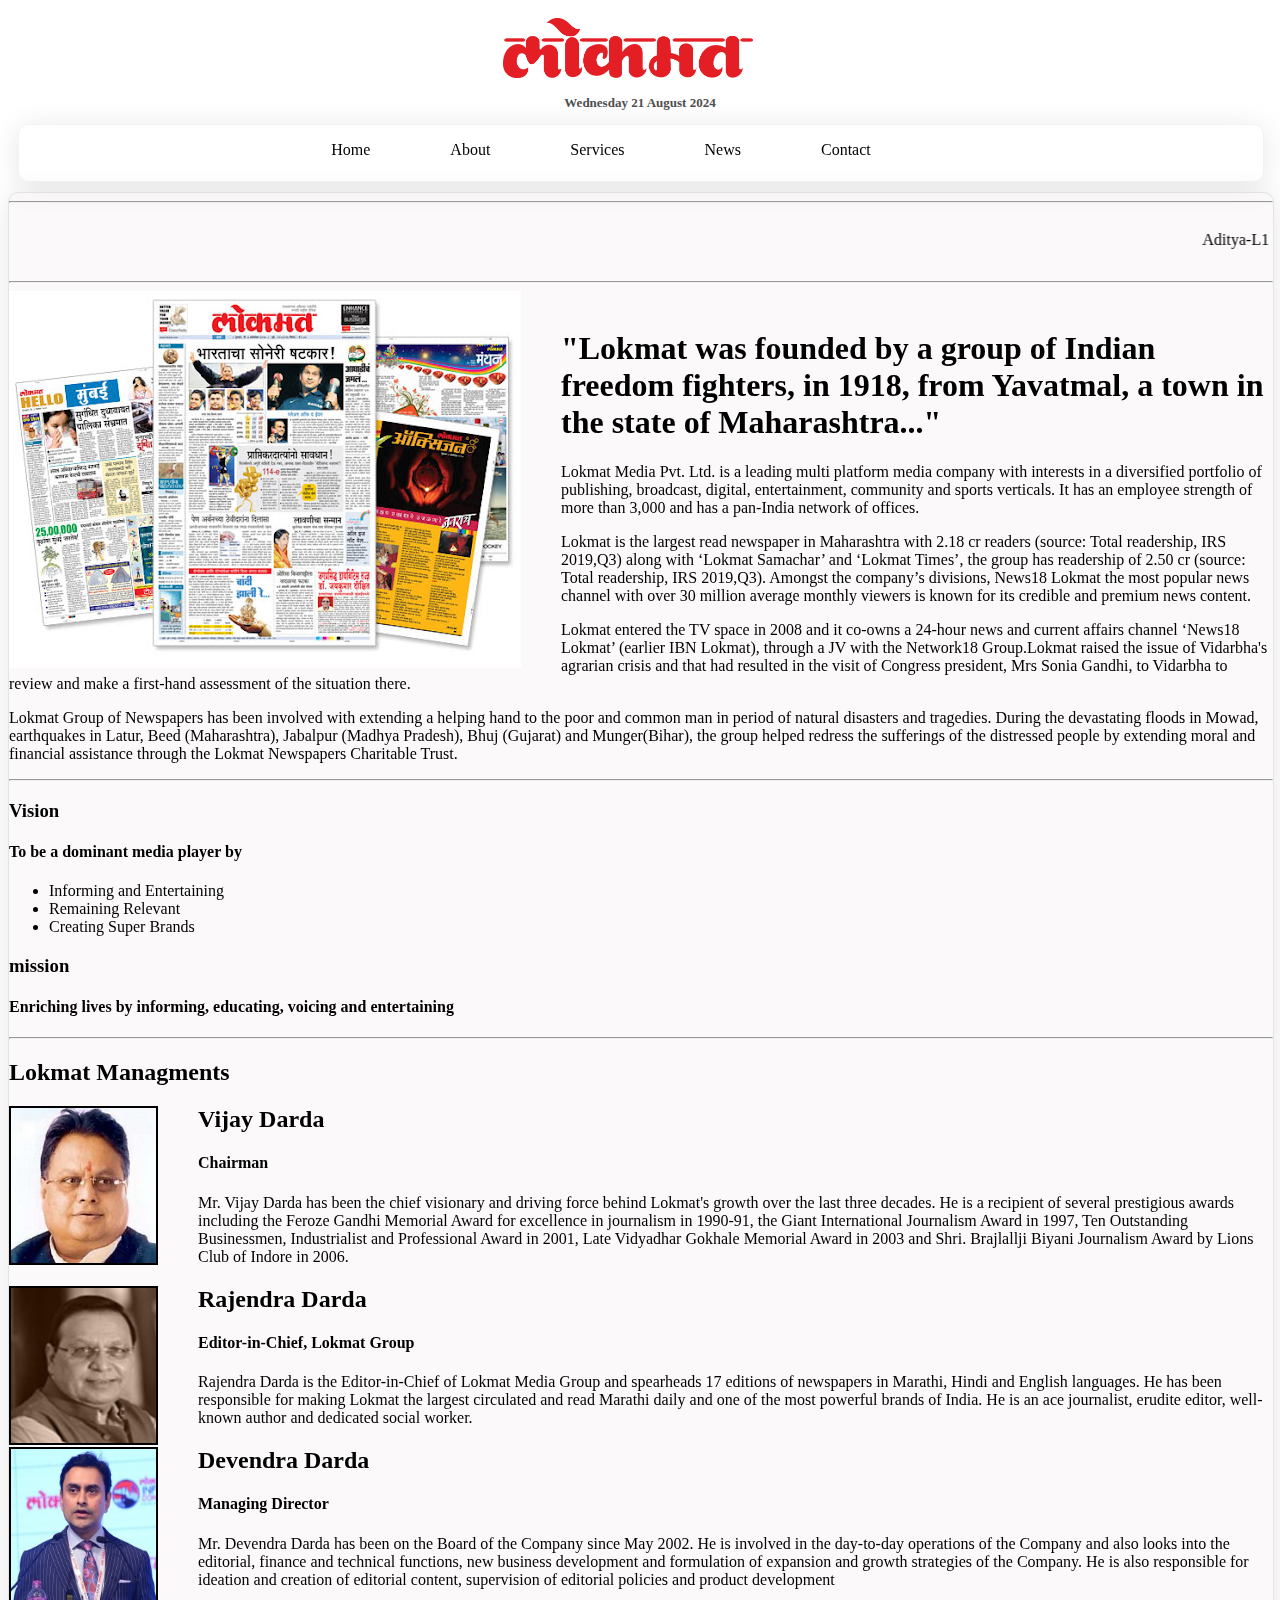
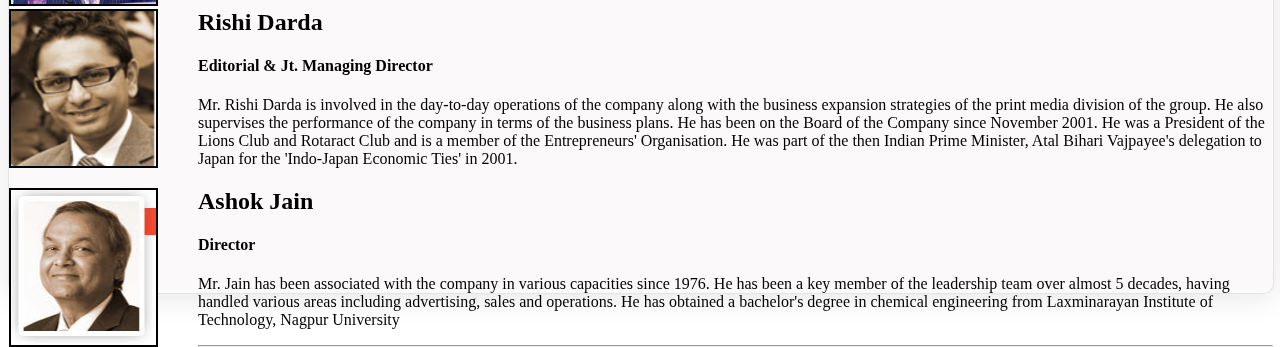
==== about.html @ ecbc2678 "Merge branch 'main' of https://github.com/Lokesh0531/Lokmat-News" ====
<!DOCTYPE html>
<html lang="en">
<head>
    <meta charset="UTF-8">
    <meta http-equiv="X-UA-Compatible" content="IE=edge">
    <meta name="viewport" content="width=device-width, initial-scale=1.0">
    <title>Document</title>
    <link rel="stylesheet" href="css/about.css">
</head>
<body>
    <Header class="header">
        <img src="img/logo1.png" class="logo" alt="">
        <p class="date" > <strong>Wednesday 21 August 2024 </strong> </p>
        <nav class="nav">
            
            <a href="index.html" class="nav-item">Home </a>
            <a href="about.html" class="nav-item">About</a>
            <a href="services.html" class="nav-item">Services</a>
            <a href="news.html" class="nav-item">News</a>
            <a href="contact.html" class="nav-item">Contact</a>
        </nav>
    </Header>


    <main class="main">
        <hr>
        <marquee behavior="solid" direction="" class="marquee1">
            Aditya-L1 Launch: India launches its first solar exploration mission to study the Sun. | Chandrayaan-3: ISRO's Chandrayaan-3 mission achieves a successful soft landing on the Moon. | G20 Summit: India hosts the G20 Summit in New Delhi with global leaders attending. | Asian Games 2023: India wins a record number of medals at the Asian Games in Hangzhou. | India-Canada Tensions: Diplomatic tensions rise between India and Canada over allegations and expulsions. | 
        </marquee>
        <hr>

        <section>
            

            <img src="img/papers set.jpg" alt="news1" class="a1">
            
            <img src="" alt="" class="">
            <h1>"Lokmat was founded by a group of Indian freedom fighters, in 1918, from Yavatmal, a town in the state of Maharashtra..."</h1>
            
            <p> Lokmat Media Pvt. Ltd. is a leading multi platform media company with interests in a diversified portfolio of publishing, broadcast, digital, entertainment, community and sports verticals. It has an employee strength of more than 3,000 and has a pan-India network of offices.
            <p>Lokmat is the largest read newspaper in Maharashtra with 2.18 cr readers (source: Total readership, IRS 2019,Q3) along with ‘Lokmat Samachar’ and ‘Lokmat Times’, the group has readership of 2.50 cr (source: Total readership, IRS 2019,Q3). Amongst the company’s divisions, News18 Lokmat the most popular news channel with over 30 million average monthly viewers is known for its credible and premium news content.</p>

             <p>Lokmat entered the TV space in 2008 and it co-owns a 24-hour news and current affairs channel ‘News18 Lokmat’ (earlier IBN Lokmat), through a JV with the Network18 Group.Lokmat raised the issue of Vidarbha's agrarian crisis and that had resulted in the visit of Congress president, Mrs Sonia Gandhi, to Vidarbha to review and make a first-hand assessment of the situation there.
            </p>
            <p>Lokmat Group of Newspapers has been involved with extending a helping hand to the poor and common man in period of natural disasters and tragedies. During the devastating floods in Mowad, earthquakes in Latur, Beed (Maharashtra), Jabalpur (Madhya Pradesh), Bhuj (Gujarat) and Munger(Bihar), the group helped redress the sufferings of the distressed people by extending moral and financial assistance through the Lokmat Newspapers Charitable Trust.</p>
        <section>
            <hr>
            <Div>
            <h3>Vision</h3>
            <h4>To be a dominant media player by</h4>
            <ul>
                <li> Informing and Entertaining</li>
                <li>Remaining Relevant</li>
                <li>Creating Super Brands</li>
            </ul>
            <h3>mission</h3>
            <h4>Enriching lives by informing, educating, voicing and entertaining</h4>
            <hr>
                
            </Div>
        </section>
        </section>
        <h2> Lokmat Managments</h2>
        <section>
        <div>    
        <img src="img/vijay darda.jpg"width="145" height="155" border="2"alt="photo1" class="vijay">
        </div>
        <h2>Vijay Darda</h2>
        <h4>Chairman</h4>
        <p>Mr. Vijay Darda has been the chief visionary and driving force behind Lokmat's growth over the last three decades. He is a recipient of several prestigious awards including the Feroze Gandhi Memorial Award for excellence in journalism in 1990-91, the Giant International Journalism Award in 1997, Ten Outstanding Businessmen, Industrialist and Professional Award in 2001, Late Vidyadhar Gokhale Memorial Award in 2003 and Shri. Brajlallji Biyani Journalism Award by Lions Club of Indore in 2006. 
        </p>
        <div>
        </section>
        <section>
        <div>
        <img src="img/rajendra darda.png" width="145" height="155" border="2"alt="photo2" class="rajendra">
        </div>
        <h2>Rajendra Darda</h2>
        <h4>Editor-in-Chief, Lokmat Group</h4>
        <p>Rajendra Darda is the Editor-in-Chief of Lokmat Media Group and spearheads 17 editions of newspapers in Marathi, Hindi and English languages. He has been responsible for making Lokmat the largest circulated and read Marathi daily and one of the most powerful brands of India. He is an ace journalist, erudite editor, well-known author and dedicated social worker.
        </p>
        </section>

        <section>
        <div>
        <img src="img/devendra dareda.jpeg"width="145" height="155" border="2" alt="photo3" class="devendra">
        </div>
        <h2>Devendra Darda</h2>
        <h4>Managing Director</h4>
        <p>Mr. Devendra Darda has been on the Board of the Company since May 2002. He is involved in the day-to-day operations of the Company and also looks into the editorial, finance and technical functions, new business development and formulation of expansion and growth strategies of the Company. He is also responsible for ideation and creation of editorial content, supervision of editorial policies and product development</p>
        </section>
        <section>
        <div>
        <img src="img/rishi darda.png"width="145" height="155" border="2" alt="photo4" class="rishi">
        </div>
        <h2>Rishi Darda</h2>
        <h4>Editorial & Jt. Managing Director</h4>
        <p>Mr. Rishi Darda is involved in the day-to-day operations of the company along with the business expansion strategies of the print media division of the group. He also supervises the performance of the company in terms of the business plans. He has been on the Board of the Company since November 2001. He was a President of the Lions Club and Rotaract Club and is a member of the Entrepreneurs' Organisation. He was part of the then Indian Prime Minister, Atal Bihari Vajpayee's delegation to Japan for the 'Indo-Japan Economic Ties' in 2001.</p>
         </section>
         <section>
        <div>
        <img src="img/ashok jain.jpg" width="145" height="155" border="2"alt="photo5" class="ashok">
        <h2>Ashok Jain</h2>
        <h4>Director</h4>
        <p>Mr. Jain has been associated with the company in various capacities since 1976. He has been a key member of the leadership team over almost 5 decades, having handled various areas including advertising, sales and operations. He has obtained a bachelor's degree in chemical engineering from Laxminarayan Institute of Technology, Nagpur University</p>
        </div>
        </section>
        <hr>

        
        

    </main>
</body>
---- css/about.css ----
.header{
    padding: 10px;
    border-radius: 10px;
    text-decoration: none;
}

/* Logo Lokmat CSS Start */
.logo{
    width: 250px;
    height: 60px;
    margin-left: 39%;
    padding-bottom: 0px;
}
/* Logo Lokmat CSS End */


/* Nav Bar CSS Start */
.nav{
    display: flex;
    padding-top: 1rem;   
}

.nav-item{
    text-decoration: none;
    margin-right: 5rem;
    font-family:'Times New Roman', Times, serif; 
    color: black;  
}

.nav{
    width: 100%;
    height: 40px;
    justify-content: center;
    background-color: rgba(255, 255, 255, 0.2);
    border-radius: 10px;
    box-shadow: 0 4px 30px rgba(0, 0, 0, 0.1);
    backdrop-filter: blur(5px);
    border: 1px solid rgba(216, 216, 216, 0.3);  
}
/* Nav Bar CSS End */


.date{
    display: flex;
    justify-content: center;
    color: rgb(80, 80, 80);
    font-size: small;
}

body{
    background-color: rgba(245, 237, 237, 0);
}

.main{
    width: 100%;
    height: 1700px;
    background-color: rgba(244, 240, 240, 0.409);
    border-radius: 10px;
    box-shadow: 0 4px 30px rgba(0, 0, 0, 0.1);
    backdrop-filter: blur(5px);
    border: 1px solid rgba(178, 178, 178, 0.3);
}

.marquee1{
    padding: 20px;
}

.news1{
    width: 20rem;
    height: 15rem;
    border-radius: 10px;
    float: left;
    margin-right: 50px;
}
.a1{
    float: left;
    margin-right: 40px;
}
.vijay{
    float: left;
    margin-right: 40px;
}
.rajendra{
    float: left ;
    margin-right: 40px;
}

.devendra{
    float: left ;
    margin-right: 40px;
}
.rishi{
    float: left ;
    margin-right: 40px;
}

.ashok{
    float: left ;
    margin-right: 40px;
}
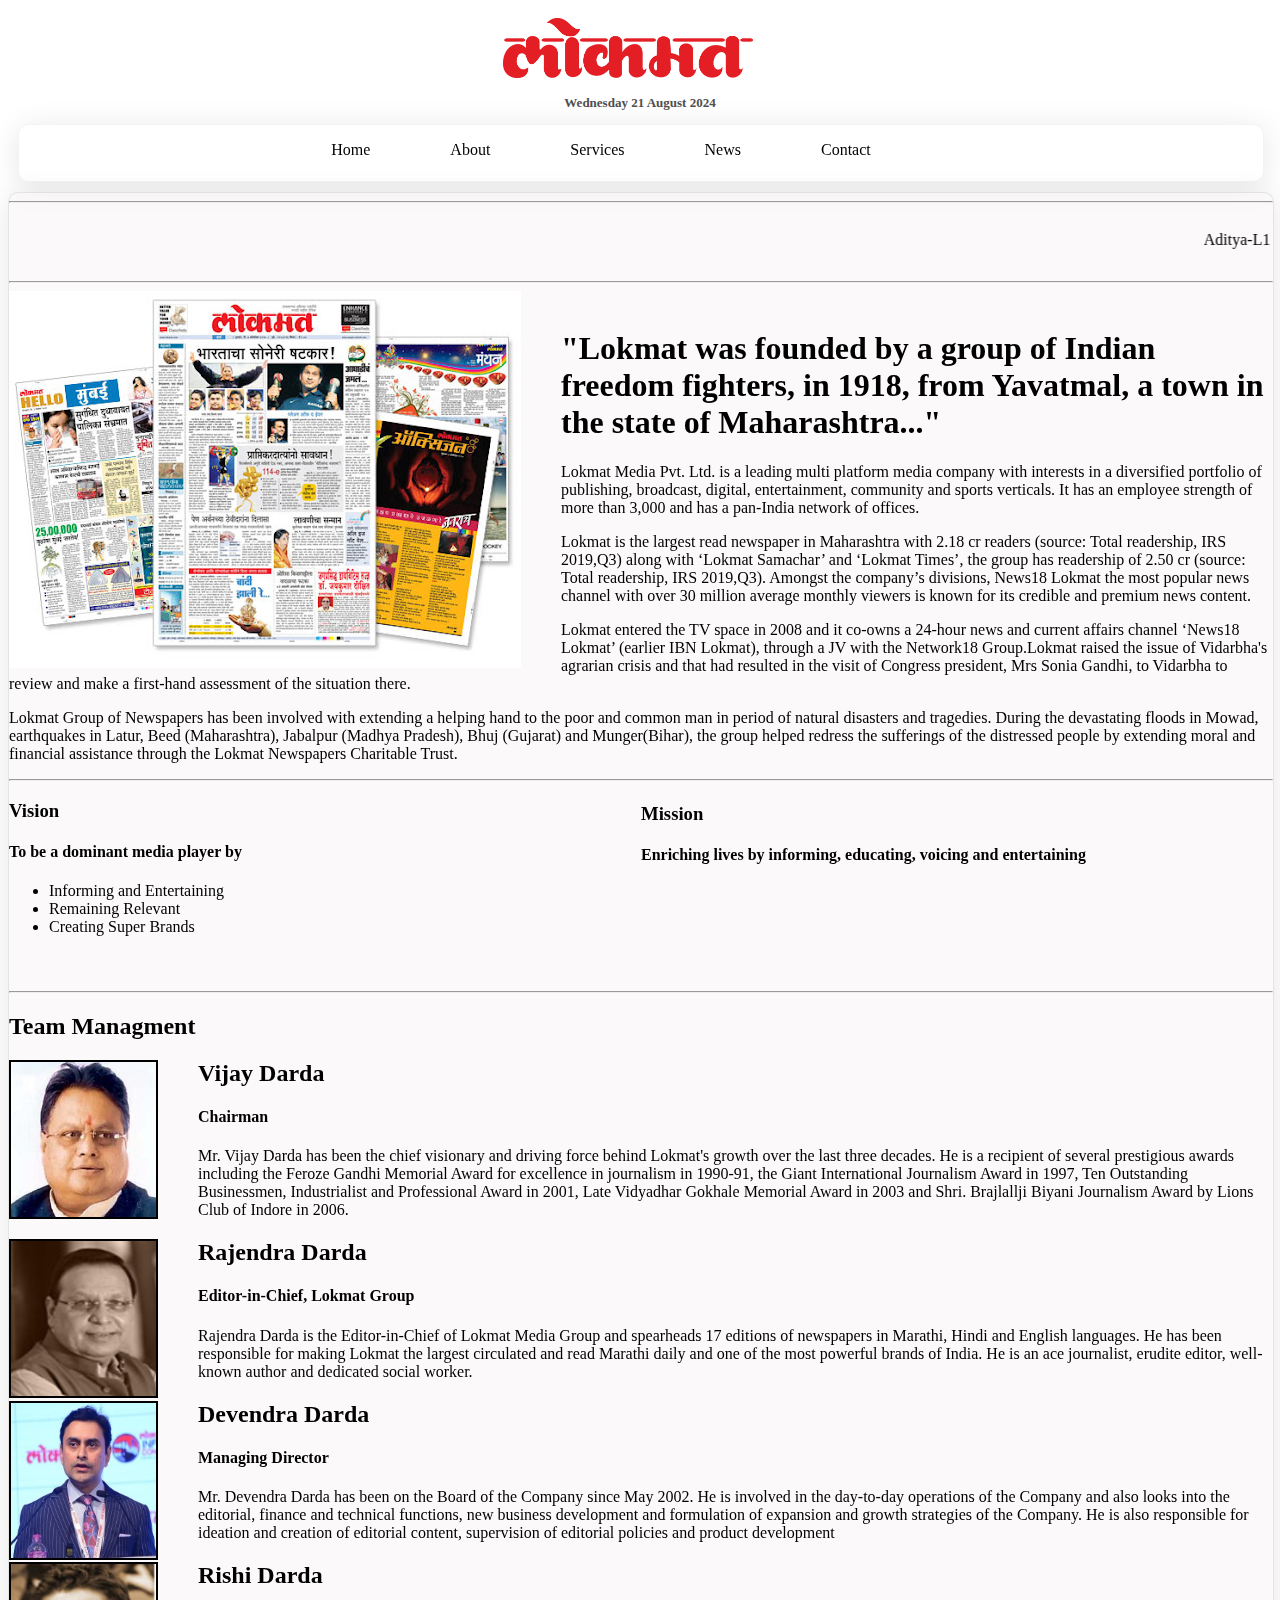
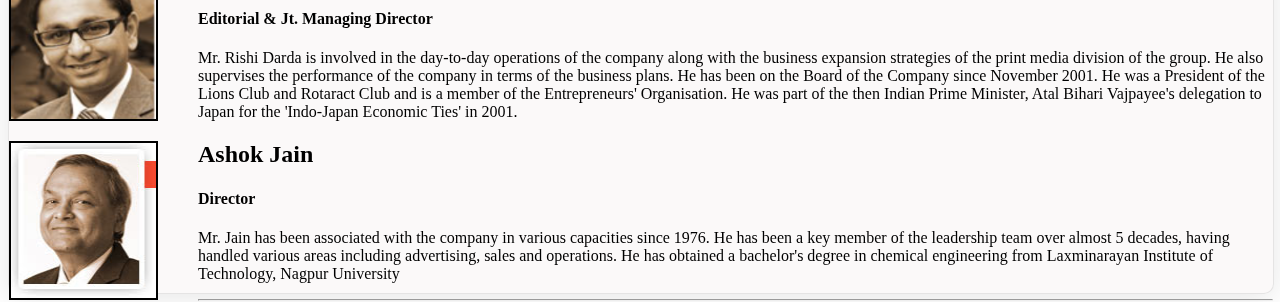
==== commit 1ca4d106: "changes" ====
--- a/about.html
+++ b/about.html
@@ -4,7 +4,7 @@
     <meta charset="UTF-8">
     <meta http-equiv="X-UA-Compatible" content="IE=edge">
     <meta name="viewport" content="width=device-width, initial-scale=1.0">
-    <title>Document</title>
+    <title>Lokmat</title>
     <link rel="stylesheet" href="css/about.css">
 </head>
 <body>
@@ -20,7 +20,6 @@
             <a href="contact.html" class="nav-item">Contact</a>
         </nav>
     </Header>
-
 
     <main class="main">
         <hr>
@@ -45,7 +44,7 @@
             <p>Lokmat Group of Newspapers has been involved with extending a helping hand to the poor and common man in period of natural disasters and tragedies. During the devastating floods in Mowad, earthquakes in Latur, Beed (Maharashtra), Jabalpur (Madhya Pradesh), Bhuj (Gujarat) and Munger(Bihar), the group helped redress the sufferings of the distressed people by extending moral and financial assistance through the Lokmat Newspapers Charitable Trust.</p>
         <section>
             <hr>
-            <Div>
+            <Div class="vision">
             <h3>Vision</h3>
             <h4>To be a dominant media player by</h4>
             <ul>
@@ -53,14 +52,18 @@
                 <li>Remaining Relevant</li>
                 <li>Creating Super Brands</li>
             </ul>
-            <h3>mission</h3>
+            </div>
+
+            <div class="mission">
+            <h3> Mission</h3> 
             <h4>Enriching lives by informing, educating, voicing and entertaining</h4>
+            </div>
             <hr>
                 
             </Div>
         </section>
         </section>
-        <h2> Lokmat Managments</h2>
+        <h2>Team Managment</h2>
         <section>
         <div>    
         <img src="img/vijay darda.jpg"width="145" height="155" border="2"alt="photo1" class="vijay">
--- a/css/about.css
+++ b/css/about.css
@@ -97,5 +97,12 @@
 .ashok{
     float: left ;
     margin-right: 40px;
+
+    
+}
+.mission{
+ margin-left: 50%;
+ margin-top: -12%;
+ margin-bottom: 10%;
 }
 
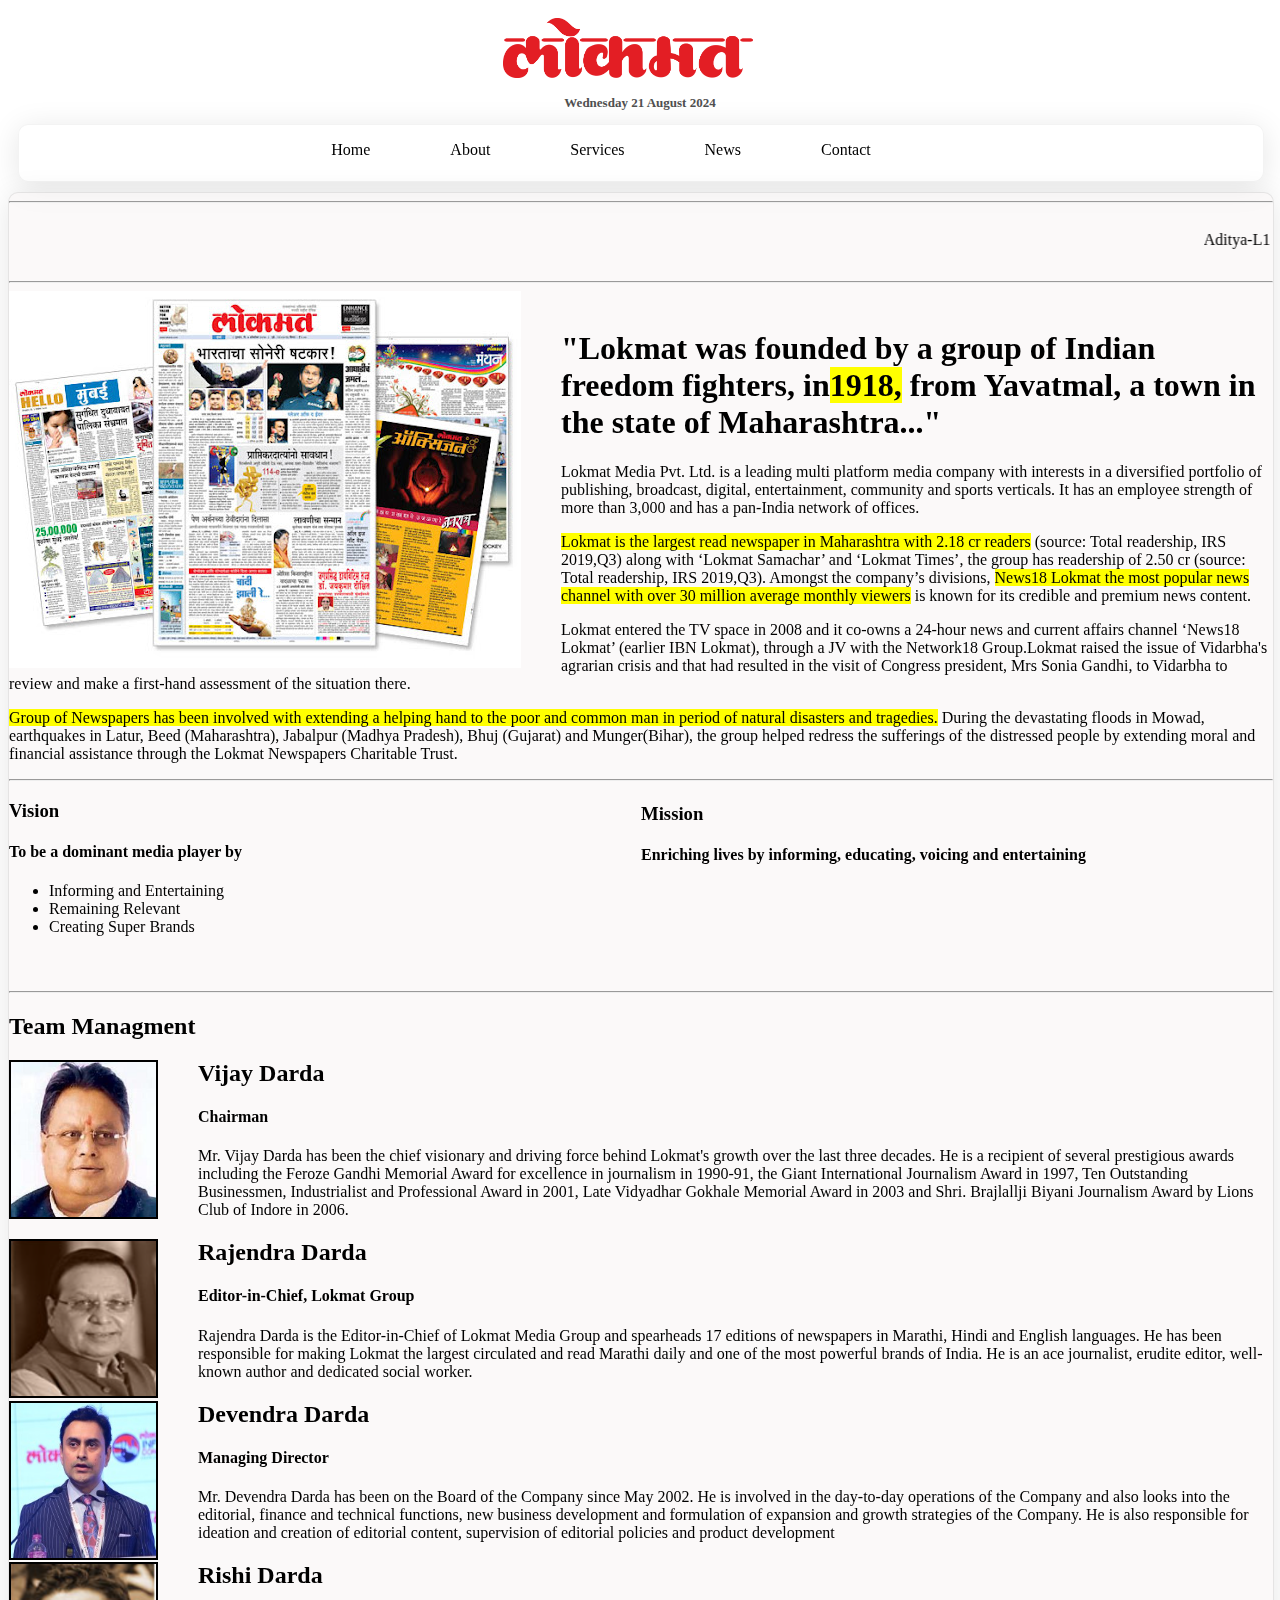
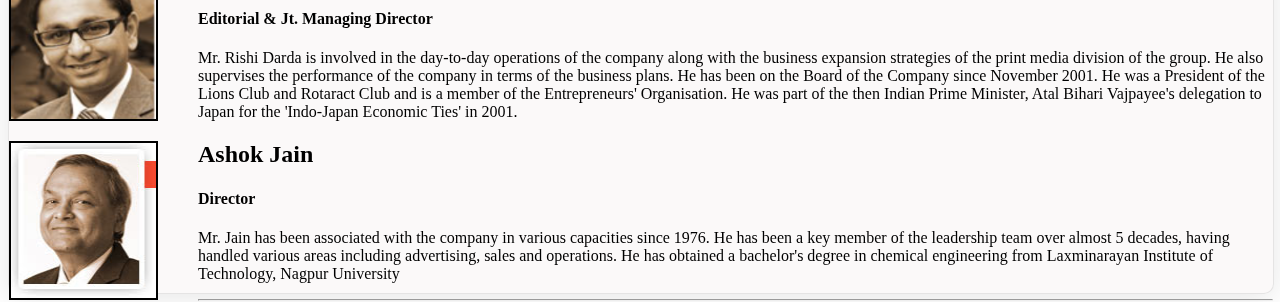
==== commit ef7b809e: "update" ====
--- a/about.html
+++ b/about.html
@@ -34,14 +34,14 @@
             <img src="img/papers set.jpg" alt="news1" class="a1">
             
             <img src="" alt="" class="">
-            <h1>"Lokmat was founded by a group of Indian freedom fighters, in 1918, from Yavatmal, a town in the state of Maharashtra..."</h1>
+            <h1>"Lokmat was founded by a group of Indian freedom fighters, in<mark>1918,</mark> from Yavatmal, a town in the state of Maharashtra..."</h1>
             
             <p> Lokmat Media Pvt. Ltd. is a leading multi platform media company with interests in a diversified portfolio of publishing, broadcast, digital, entertainment, community and sports verticals. It has an employee strength of more than 3,000 and has a pan-India network of offices.
-            <p>Lokmat is the largest read newspaper in Maharashtra with 2.18 cr readers (source: Total readership, IRS 2019,Q3) along with ‘Lokmat Samachar’ and ‘Lokmat Times’, the group has readership of 2.50 cr (source: Total readership, IRS 2019,Q3). Amongst the company’s divisions, News18 Lokmat the most popular news channel with over 30 million average monthly viewers is known for its credible and premium news content.</p>
+            <p> <mark>Lokmat is the largest read newspaper in Maharashtra with 2.18 cr readers</mark> (source: Total readership, IRS 2019,Q3) along with ‘Lokmat Samachar’ and ‘Lokmat Times’, the group has readership of 2.50 cr (source: Total readership, IRS 2019,Q3). Amongst the company’s divisions, <mark>News18 Lokmat the most popular news channel with over 30 million average monthly viewers</mark> is known for its credible and premium news content.</p>
 
              <p>Lokmat entered the TV space in 2008 and it co-owns a 24-hour news and current affairs channel ‘News18 Lokmat’ (earlier IBN Lokmat), through a JV with the Network18 Group.Lokmat raised the issue of Vidarbha's agrarian crisis and that had resulted in the visit of Congress president, Mrs Sonia Gandhi, to Vidarbha to review and make a first-hand assessment of the situation there.
             </p>
-            <p>Lokmat Group of Newspapers has been involved with extending a helping hand to the poor and common man in period of natural disasters and tragedies. During the devastating floods in Mowad, earthquakes in Latur, Beed (Maharashtra), Jabalpur (Madhya Pradesh), Bhuj (Gujarat) and Munger(Bihar), the group helped redress the sufferings of the distressed people by extending moral and financial assistance through the Lokmat Newspapers Charitable Trust.</p>
+            <p><mark> Group of Newspapers has been involved with extending a helping hand to the poor and common man in period of natural disasters and tragedies.</mark> During the devastating floods in Mowad, earthquakes in Latur, Beed (Maharashtra), Jabalpur (Madhya Pradesh), Bhuj (Gujarat) and Munger(Bihar), the group helped redress the sufferings of the distressed people by extending moral and financial assistance through the Lokmat Newspapers Charitable Trust.</p>
         <section>
             <hr>
             <Div class="vision">
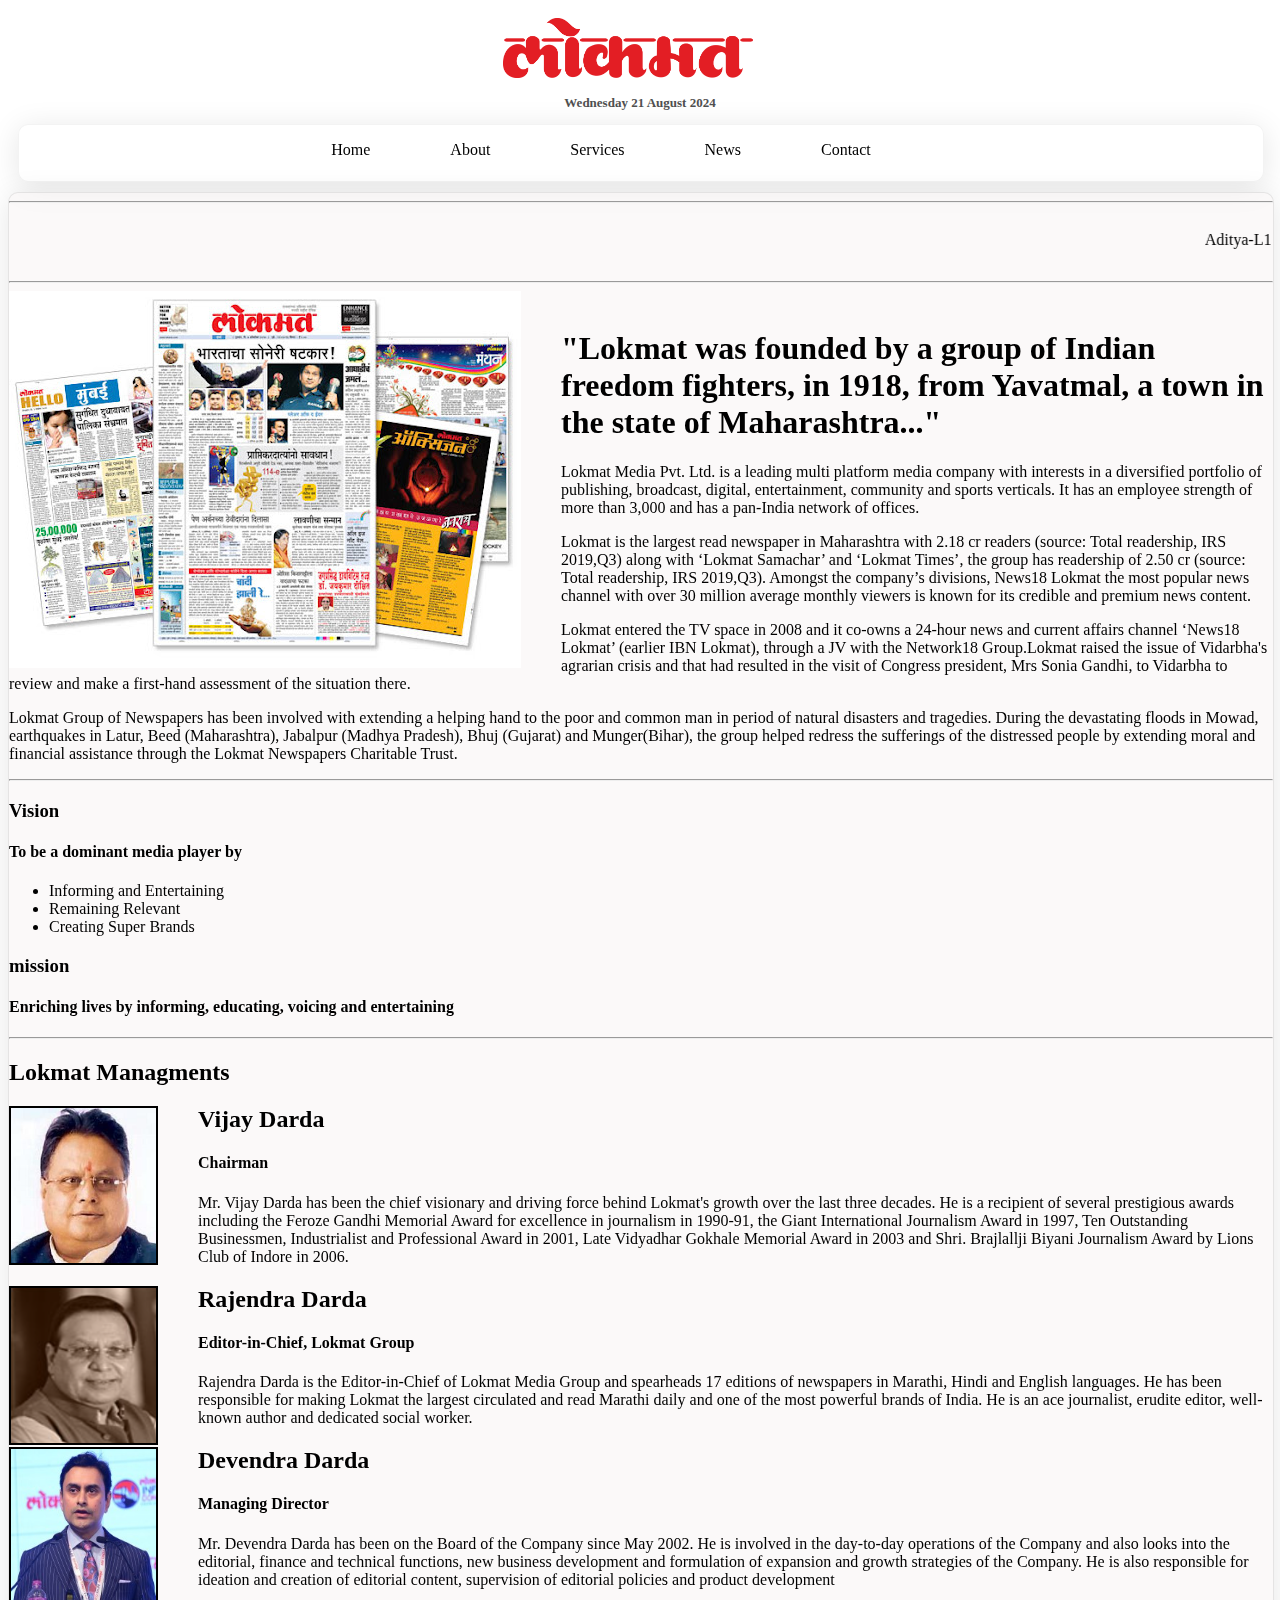
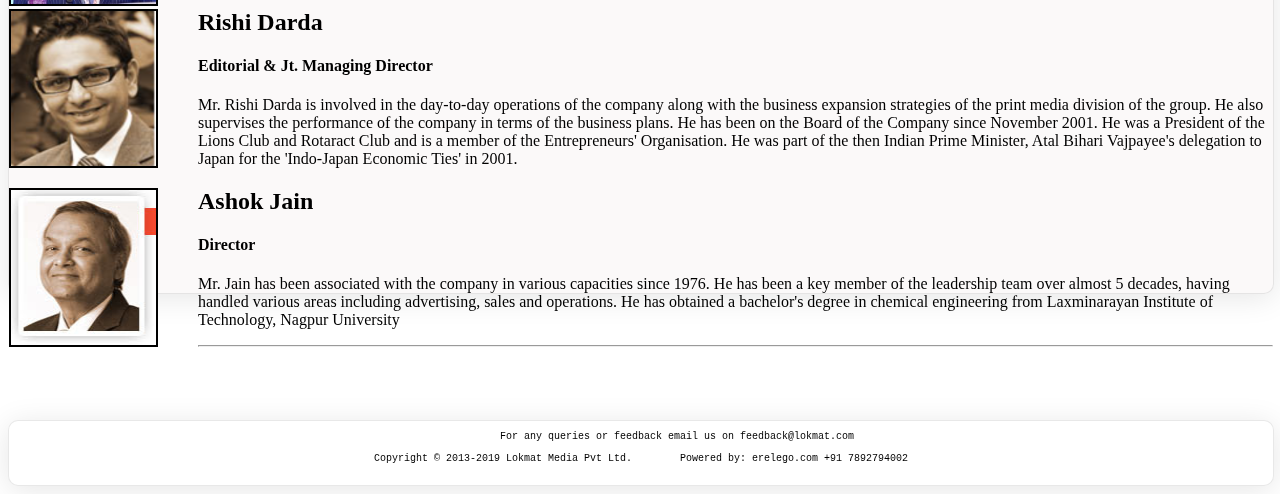
==== commit 180c3f11: "changes done" ====
--- a/about.html
+++ b/about.html
@@ -4,8 +4,9 @@
     <meta charset="UTF-8">
     <meta http-equiv="X-UA-Compatible" content="IE=edge">
     <meta name="viewport" content="width=device-width, initial-scale=1.0">
-    <title>Lokmat</title>
+    <title>Document</title>
     <link rel="stylesheet" href="css/about.css">
+    <link rel="stylesheet" href="css/footer.css">
 </head>
 <body>
     <Header class="header">
@@ -21,6 +22,7 @@
         </nav>
     </Header>
 
+
     <main class="main">
         <hr>
         <marquee behavior="solid" direction="" class="marquee1">
@@ -34,17 +36,17 @@
             <img src="img/papers set.jpg" alt="news1" class="a1">
             
             <img src="" alt="" class="">
-            <h1>"Lokmat was founded by a group of Indian freedom fighters, in<mark>1918,</mark> from Yavatmal, a town in the state of Maharashtra..."</h1>
+            <h1>"Lokmat was founded by a group of Indian freedom fighters, in 1918, from Yavatmal, a town in the state of Maharashtra..."</h1>
             
             <p> Lokmat Media Pvt. Ltd. is a leading multi platform media company with interests in a diversified portfolio of publishing, broadcast, digital, entertainment, community and sports verticals. It has an employee strength of more than 3,000 and has a pan-India network of offices.
-            <p> <mark>Lokmat is the largest read newspaper in Maharashtra with 2.18 cr readers</mark> (source: Total readership, IRS 2019,Q3) along with ‘Lokmat Samachar’ and ‘Lokmat Times’, the group has readership of 2.50 cr (source: Total readership, IRS 2019,Q3). Amongst the company’s divisions, <mark>News18 Lokmat the most popular news channel with over 30 million average monthly viewers</mark> is known for its credible and premium news content.</p>
+            <p>Lokmat is the largest read newspaper in Maharashtra with 2.18 cr readers (source: Total readership, IRS 2019,Q3) along with ‘Lokmat Samachar’ and ‘Lokmat Times’, the group has readership of 2.50 cr (source: Total readership, IRS 2019,Q3). Amongst the company’s divisions, News18 Lokmat the most popular news channel with over 30 million average monthly viewers is known for its credible and premium news content.</p>
 
              <p>Lokmat entered the TV space in 2008 and it co-owns a 24-hour news and current affairs channel ‘News18 Lokmat’ (earlier IBN Lokmat), through a JV with the Network18 Group.Lokmat raised the issue of Vidarbha's agrarian crisis and that had resulted in the visit of Congress president, Mrs Sonia Gandhi, to Vidarbha to review and make a first-hand assessment of the situation there.
             </p>
-            <p><mark> Group of Newspapers has been involved with extending a helping hand to the poor and common man in period of natural disasters and tragedies.</mark> During the devastating floods in Mowad, earthquakes in Latur, Beed (Maharashtra), Jabalpur (Madhya Pradesh), Bhuj (Gujarat) and Munger(Bihar), the group helped redress the sufferings of the distressed people by extending moral and financial assistance through the Lokmat Newspapers Charitable Trust.</p>
+            <p>Lokmat Group of Newspapers has been involved with extending a helping hand to the poor and common man in period of natural disasters and tragedies. During the devastating floods in Mowad, earthquakes in Latur, Beed (Maharashtra), Jabalpur (Madhya Pradesh), Bhuj (Gujarat) and Munger(Bihar), the group helped redress the sufferings of the distressed people by extending moral and financial assistance through the Lokmat Newspapers Charitable Trust.</p>
         <section>
             <hr>
-            <Div class="vision">
+            <Div>
             <h3>Vision</h3>
             <h4>To be a dominant media player by</h4>
             <ul>
@@ -52,18 +54,14 @@
                 <li>Remaining Relevant</li>
                 <li>Creating Super Brands</li>
             </ul>
-            </div>
-
-            <div class="mission">
-            <h3> Mission</h3> 
+            <h3>mission</h3>
             <h4>Enriching lives by informing, educating, voicing and entertaining</h4>
-            </div>
             <hr>
                 
             </Div>
         </section>
         </section>
-        <h2>Team Managment</h2>
+        <h2> Lokmat Managments</h2>
         <section>
         <div>    
         <img src="img/vijay darda.jpg"width="145" height="155" border="2"alt="photo1" class="vijay">
@@ -109,9 +107,13 @@
         </div>
         </section>
         <hr>
+    </main>
 
-        
-        
-
-    </main>
+    <footer >
+        <pre>
+            For any queries or feedback email us on feedback@lokmat.com
+            
+Copyright © 2013-2019 Lokmat Media Pvt Ltd.        Powered by: erelego.com +91 7892794002
+        </pre>
+</footer>
 </body>--- a/css/footer.css
+++ b/css/footer.css
@@ -0,0 +1,11 @@
+footer{
+    text-align: center;
+    width: 100%;
+    background-color: rgba(255, 255, 255, 0.2);
+    border-radius: 10px;
+    box-shadow: 0 4px 30px rgba(0, 0, 0, 0.1);
+    backdrop-filter: blur(5px);
+    border: 1px solid rgba(178, 178, 178, 0.3);
+    font-size: 10px;
+    margin-top: 10%;
+}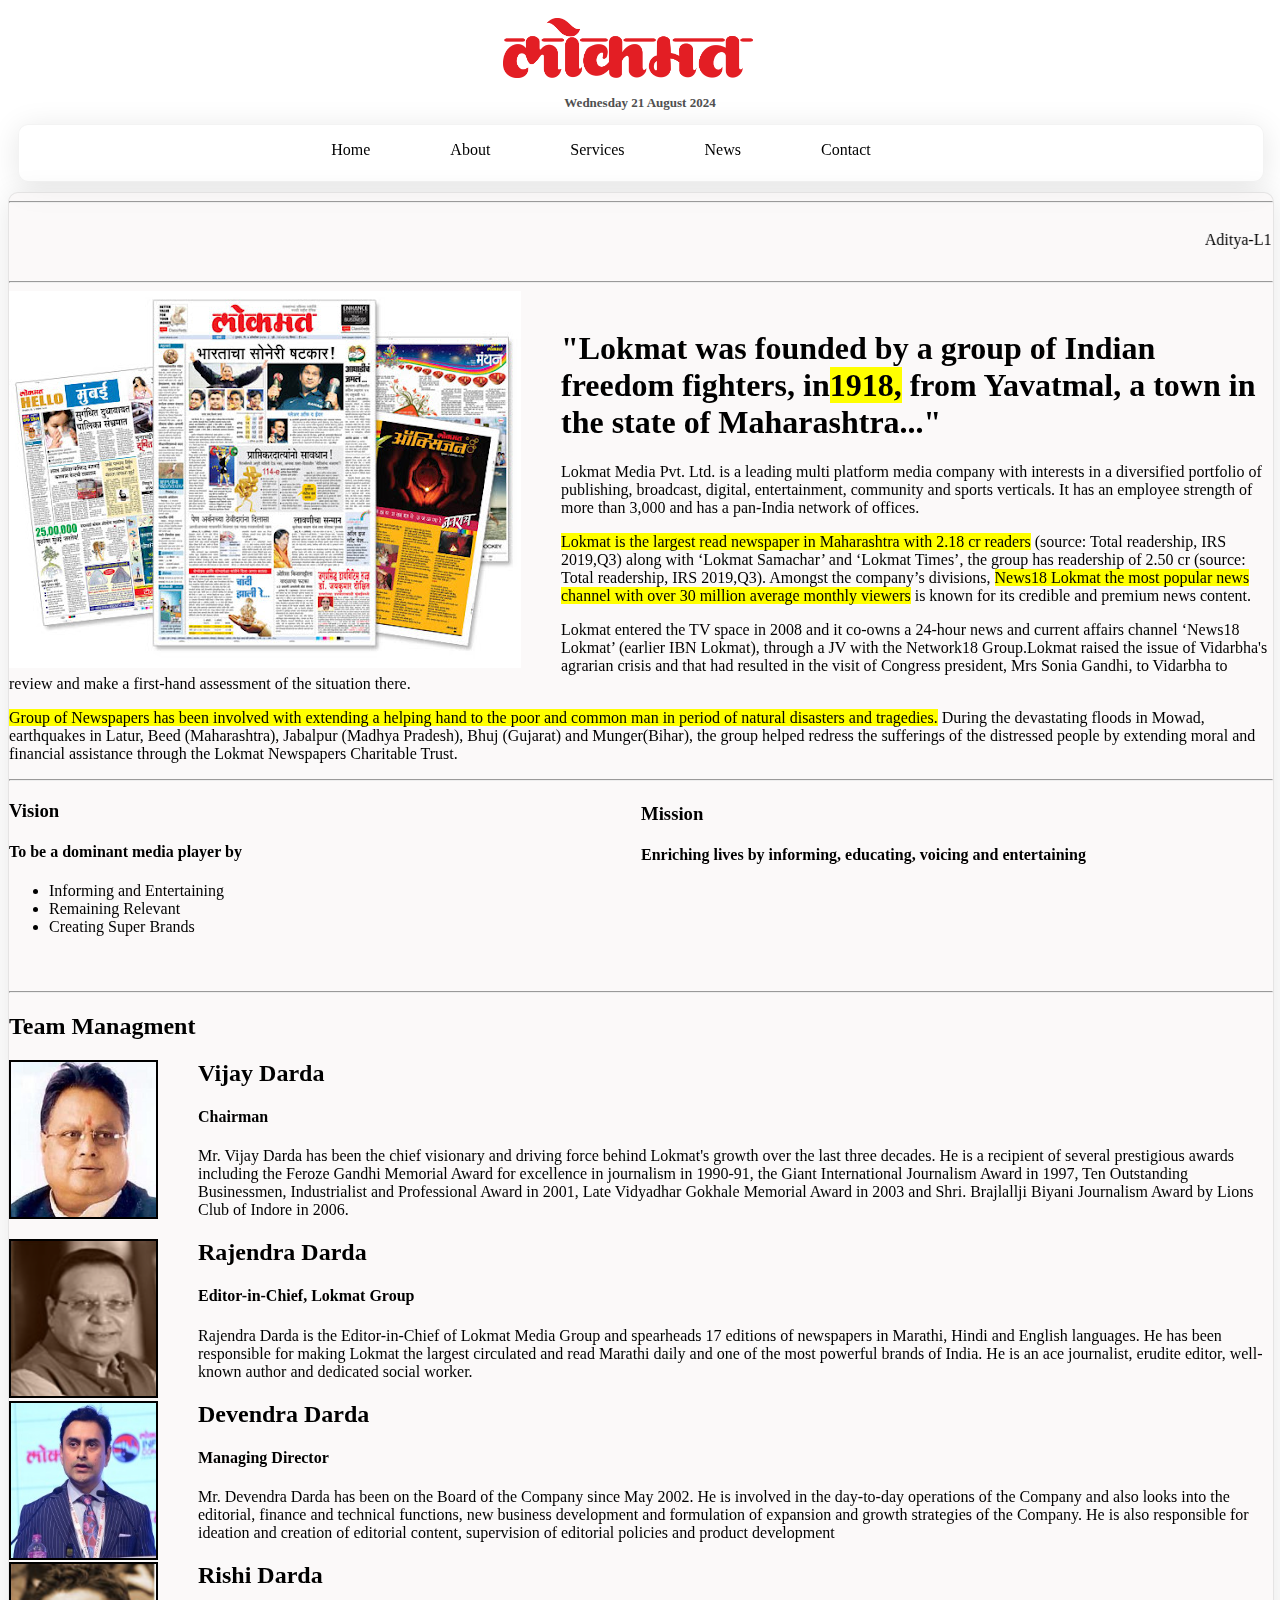
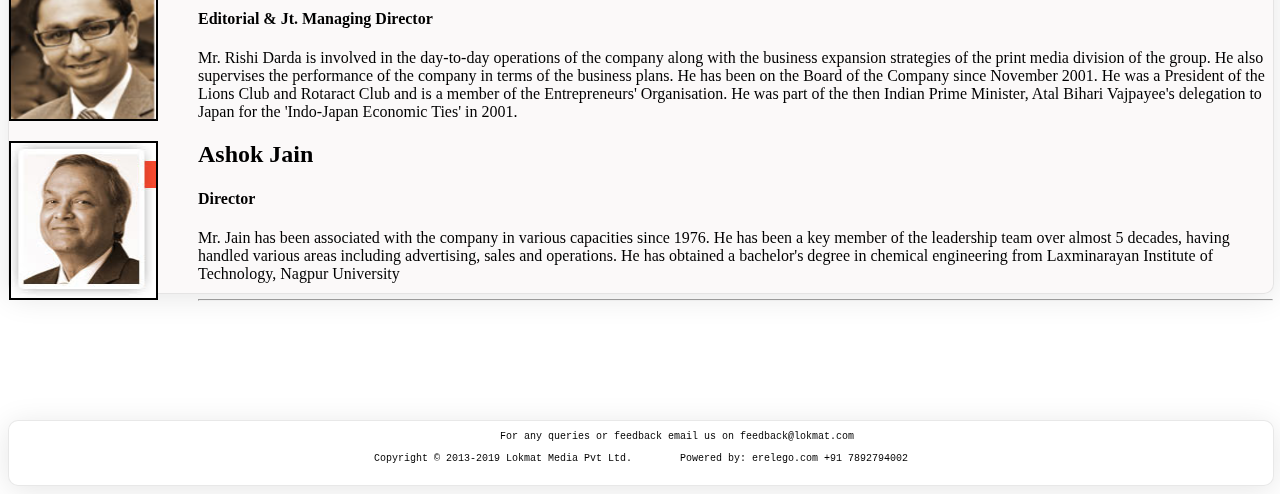
==== commit 44493756: "Merge branch 'main' of https://github.com/Lokesh0531/Lokmat-News" ====
--- a/about.html
+++ b/about.html
@@ -4,7 +4,7 @@
     <meta charset="UTF-8">
     <meta http-equiv="X-UA-Compatible" content="IE=edge">
     <meta name="viewport" content="width=device-width, initial-scale=1.0">
-    <title>Document</title>
+    <title>Lokmat</title>
     <link rel="stylesheet" href="css/about.css">
     <link rel="stylesheet" href="css/footer.css">
 </head>
@@ -22,7 +22,6 @@
         </nav>
     </Header>
 
-
     <main class="main">
         <hr>
         <marquee behavior="solid" direction="" class="marquee1">
@@ -36,17 +35,17 @@
             <img src="img/papers set.jpg" alt="news1" class="a1">
             
             <img src="" alt="" class="">
-            <h1>"Lokmat was founded by a group of Indian freedom fighters, in 1918, from Yavatmal, a town in the state of Maharashtra..."</h1>
+            <h1>"Lokmat was founded by a group of Indian freedom fighters, in<mark>1918,</mark> from Yavatmal, a town in the state of Maharashtra..."</h1>
             
             <p> Lokmat Media Pvt. Ltd. is a leading multi platform media company with interests in a diversified portfolio of publishing, broadcast, digital, entertainment, community and sports verticals. It has an employee strength of more than 3,000 and has a pan-India network of offices.
-            <p>Lokmat is the largest read newspaper in Maharashtra with 2.18 cr readers (source: Total readership, IRS 2019,Q3) along with ‘Lokmat Samachar’ and ‘Lokmat Times’, the group has readership of 2.50 cr (source: Total readership, IRS 2019,Q3). Amongst the company’s divisions, News18 Lokmat the most popular news channel with over 30 million average monthly viewers is known for its credible and premium news content.</p>
+            <p> <mark>Lokmat is the largest read newspaper in Maharashtra with 2.18 cr readers</mark> (source: Total readership, IRS 2019,Q3) along with ‘Lokmat Samachar’ and ‘Lokmat Times’, the group has readership of 2.50 cr (source: Total readership, IRS 2019,Q3). Amongst the company’s divisions, <mark>News18 Lokmat the most popular news channel with over 30 million average monthly viewers</mark> is known for its credible and premium news content.</p>
 
              <p>Lokmat entered the TV space in 2008 and it co-owns a 24-hour news and current affairs channel ‘News18 Lokmat’ (earlier IBN Lokmat), through a JV with the Network18 Group.Lokmat raised the issue of Vidarbha's agrarian crisis and that had resulted in the visit of Congress president, Mrs Sonia Gandhi, to Vidarbha to review and make a first-hand assessment of the situation there.
             </p>
-            <p>Lokmat Group of Newspapers has been involved with extending a helping hand to the poor and common man in period of natural disasters and tragedies. During the devastating floods in Mowad, earthquakes in Latur, Beed (Maharashtra), Jabalpur (Madhya Pradesh), Bhuj (Gujarat) and Munger(Bihar), the group helped redress the sufferings of the distressed people by extending moral and financial assistance through the Lokmat Newspapers Charitable Trust.</p>
+            <p><mark> Group of Newspapers has been involved with extending a helping hand to the poor and common man in period of natural disasters and tragedies.</mark> During the devastating floods in Mowad, earthquakes in Latur, Beed (Maharashtra), Jabalpur (Madhya Pradesh), Bhuj (Gujarat) and Munger(Bihar), the group helped redress the sufferings of the distressed people by extending moral and financial assistance through the Lokmat Newspapers Charitable Trust.</p>
         <section>
             <hr>
-            <Div>
+            <Div class="vision">
             <h3>Vision</h3>
             <h4>To be a dominant media player by</h4>
             <ul>
@@ -54,14 +53,18 @@
                 <li>Remaining Relevant</li>
                 <li>Creating Super Brands</li>
             </ul>
-            <h3>mission</h3>
+            </div>
+
+            <div class="mission">
+            <h3> Mission</h3> 
             <h4>Enriching lives by informing, educating, voicing and entertaining</h4>
+            </div>
             <hr>
                 
             </Div>
         </section>
         </section>
-        <h2> Lokmat Managments</h2>
+        <h2>Team Managment</h2>
         <section>
         <div>    
         <img src="img/vijay darda.jpg"width="145" height="155" border="2"alt="photo1" class="vijay">
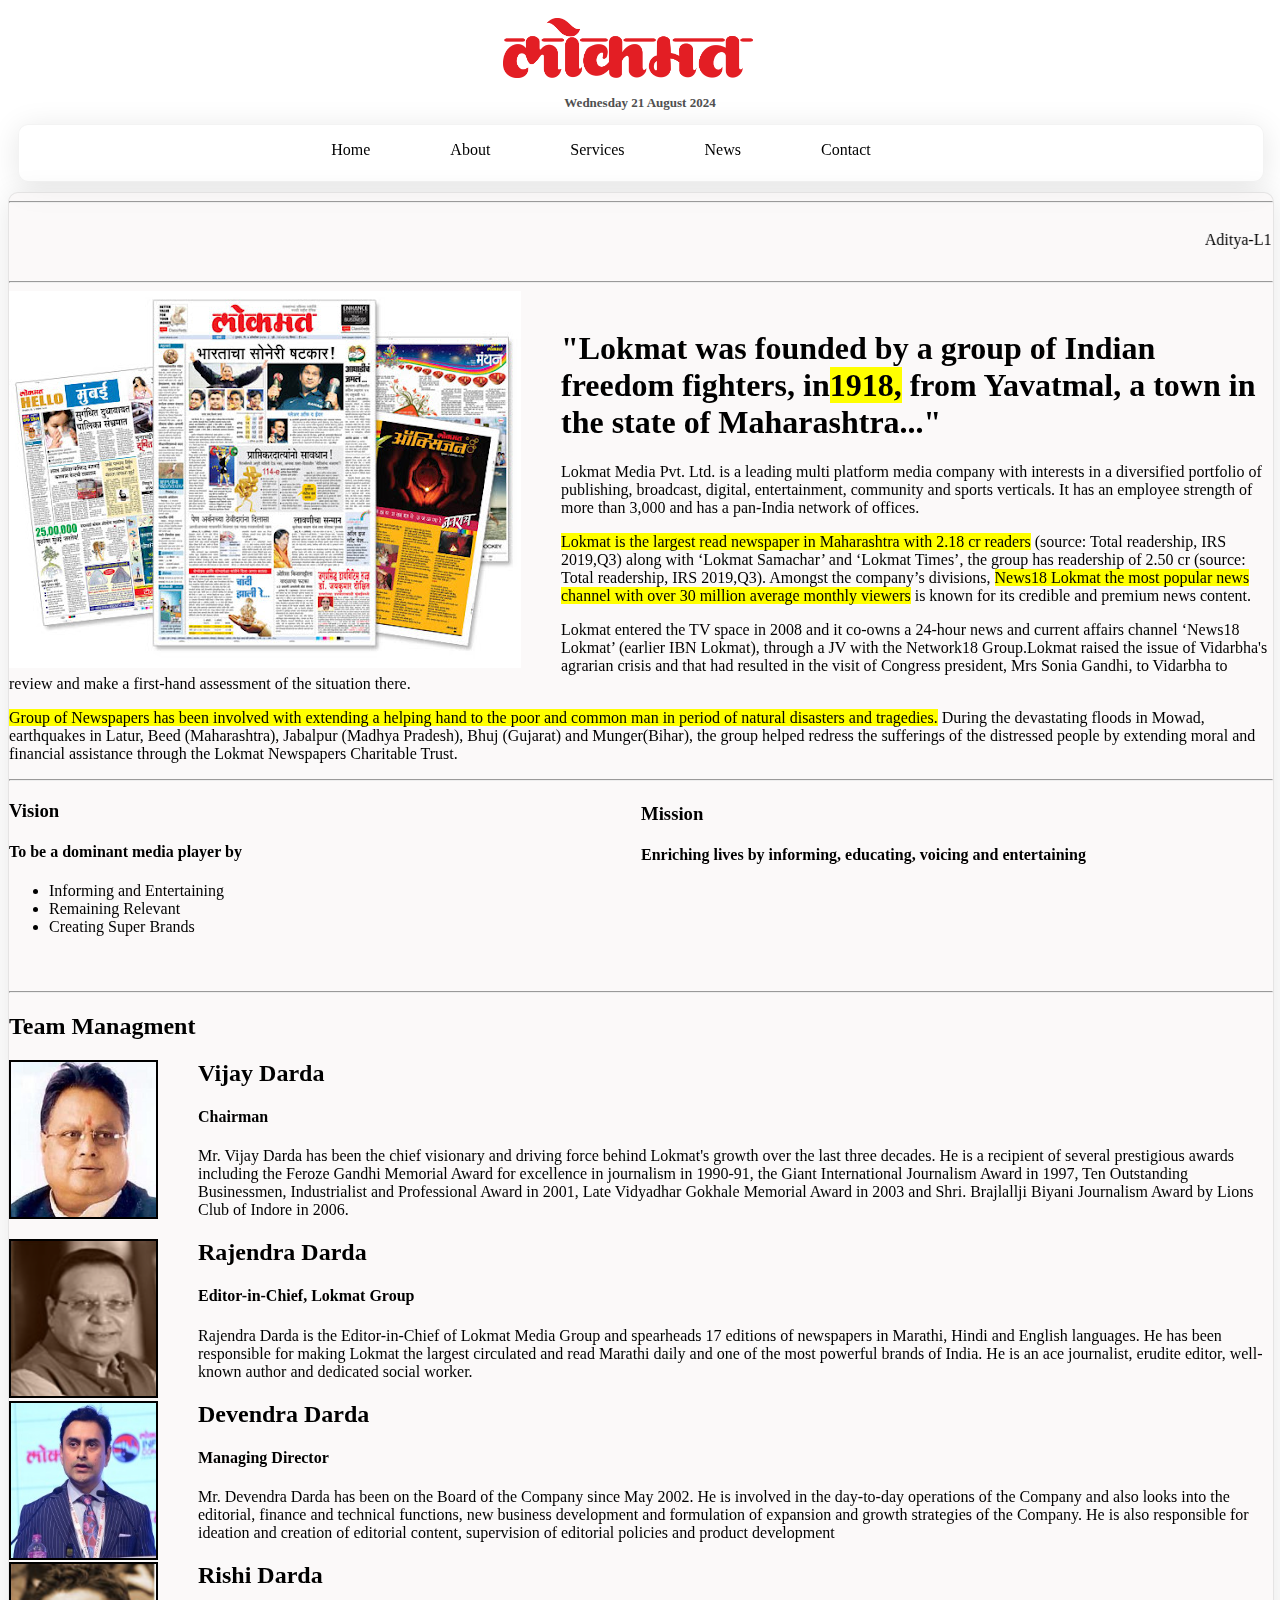
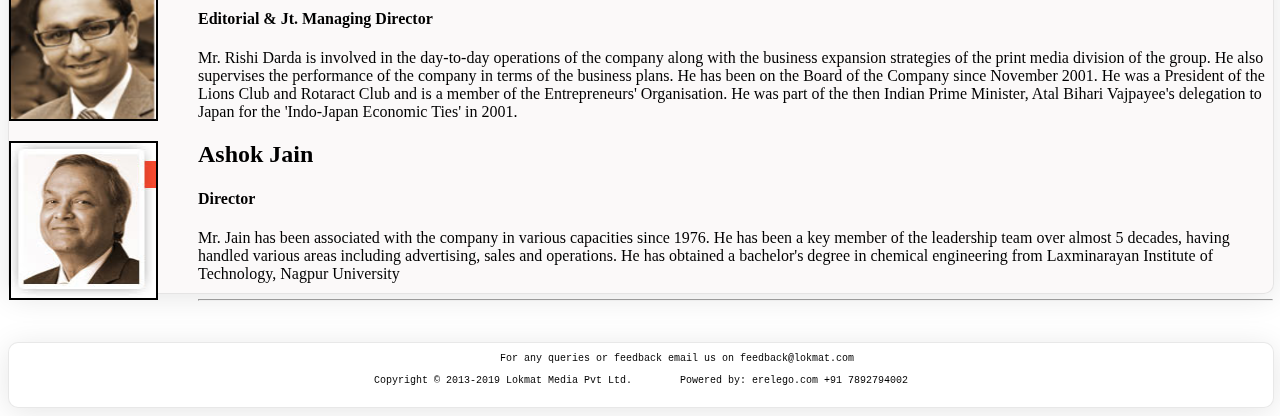
==== commit f520fe9a: "epaper Gallery added" ====
--- a/about.html
+++ b/about.html
@@ -112,7 +112,7 @@
         <hr>
     </main>
 
-    <footer >
+    <footer style="margin-top:3rem ;">
         <pre>
             For any queries or feedback email us on feedback@lokmat.com
             
--- a/css/footer.css
+++ b/css/footer.css
@@ -7,5 +7,6 @@
     backdrop-filter: blur(5px);
     border: 1px solid rgba(178, 178, 178, 0.3);
     font-size: 10px;
-    margin-top: 10%;
-}+    margin-top: 10PX;
+}
+
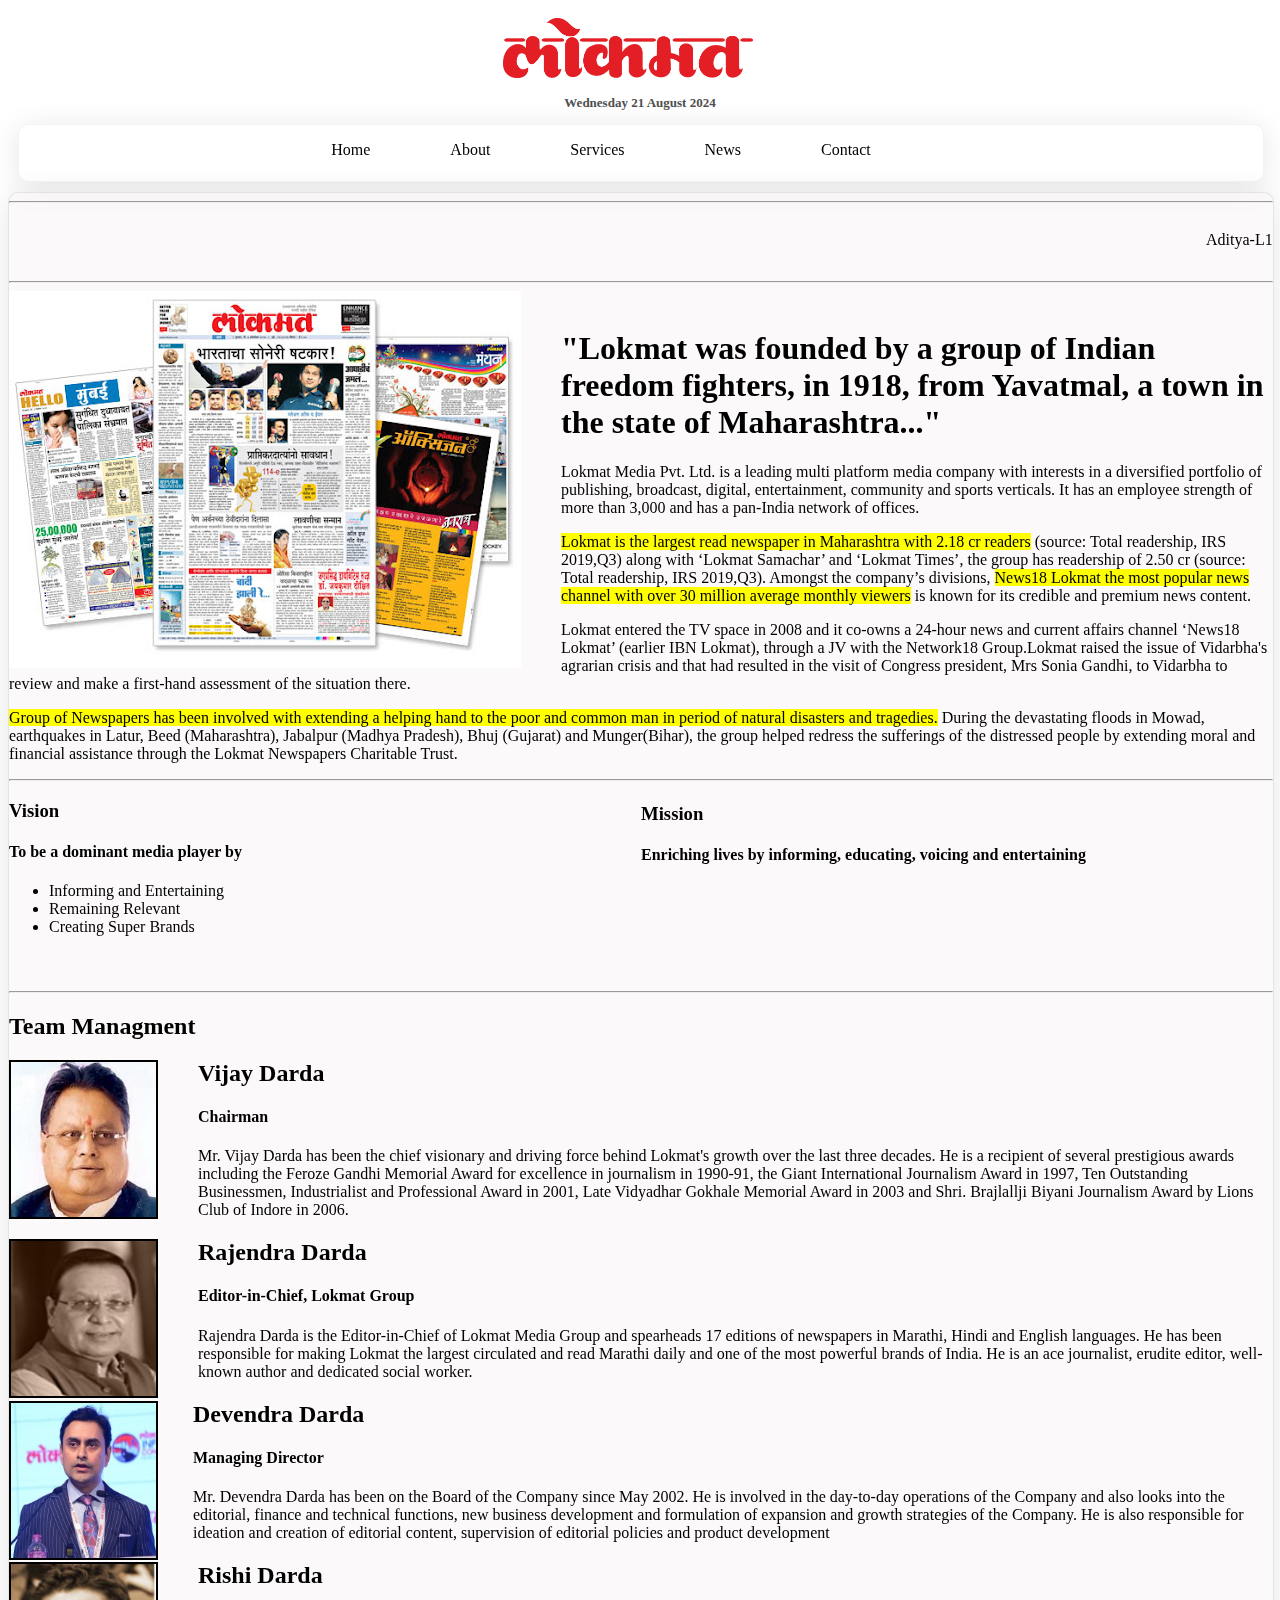
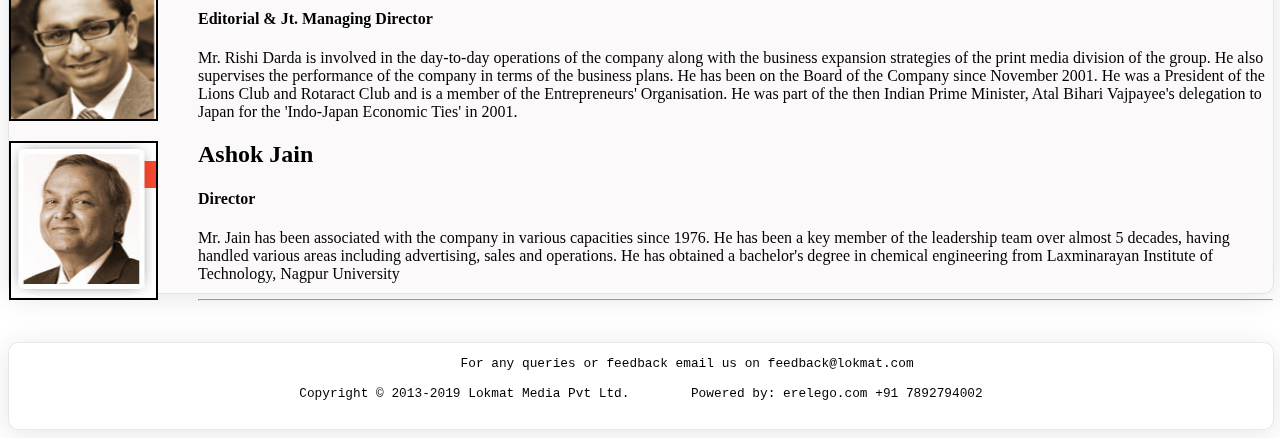
==== commit 33145f6c: "eeit" ====
--- a/about.html
+++ b/about.html
@@ -35,7 +35,7 @@
             <img src="img/papers set.jpg" alt="news1" class="a1">
             
             <img src="" alt="" class="">
-            <h1>"Lokmat was founded by a group of Indian freedom fighters, in<mark>1918,</mark> from Yavatmal, a town in the state of Maharashtra..."</h1>
+            <h1>"Lokmat was founded by a group of Indian freedom fighters, in 1918, from Yavatmal, a town in the state of Maharashtra..."</h1>
             
             <p> Lokmat Media Pvt. Ltd. is a leading multi platform media company with interests in a diversified portfolio of publishing, broadcast, digital, entertainment, community and sports verticals. It has an employee strength of more than 3,000 and has a pan-India network of offices.
             <p> <mark>Lokmat is the largest read newspaper in Maharashtra with 2.18 cr readers</mark> (source: Total readership, IRS 2019,Q3) along with ‘Lokmat Samachar’ and ‘Lokmat Times’, the group has readership of 2.50 cr (source: Total readership, IRS 2019,Q3). Amongst the company’s divisions, <mark>News18 Lokmat the most popular news channel with over 30 million average monthly viewers</mark> is known for its credible and premium news content.</p>
--- a/css/about.css
+++ b/css/about.css
@@ -87,7 +87,7 @@
 
 .devendra{
     float: left ;
-    margin-right: 40px;
+    margin-right: 35px;
 }
 .rishi{
     float: left ;
--- a/css/footer.css
+++ b/css/footer.css
@@ -6,7 +6,8 @@
     box-shadow: 0 4px 30px rgba(0, 0, 0, 0.1);
     backdrop-filter: blur(5px);
     border: 1px solid rgba(178, 178, 178, 0.3);
-    font-size: 10px;
+    font-size: 0.8rem;
     margin-top: 10PX;
+    font-family: Verdana, arial, sans-serif;
 }
 
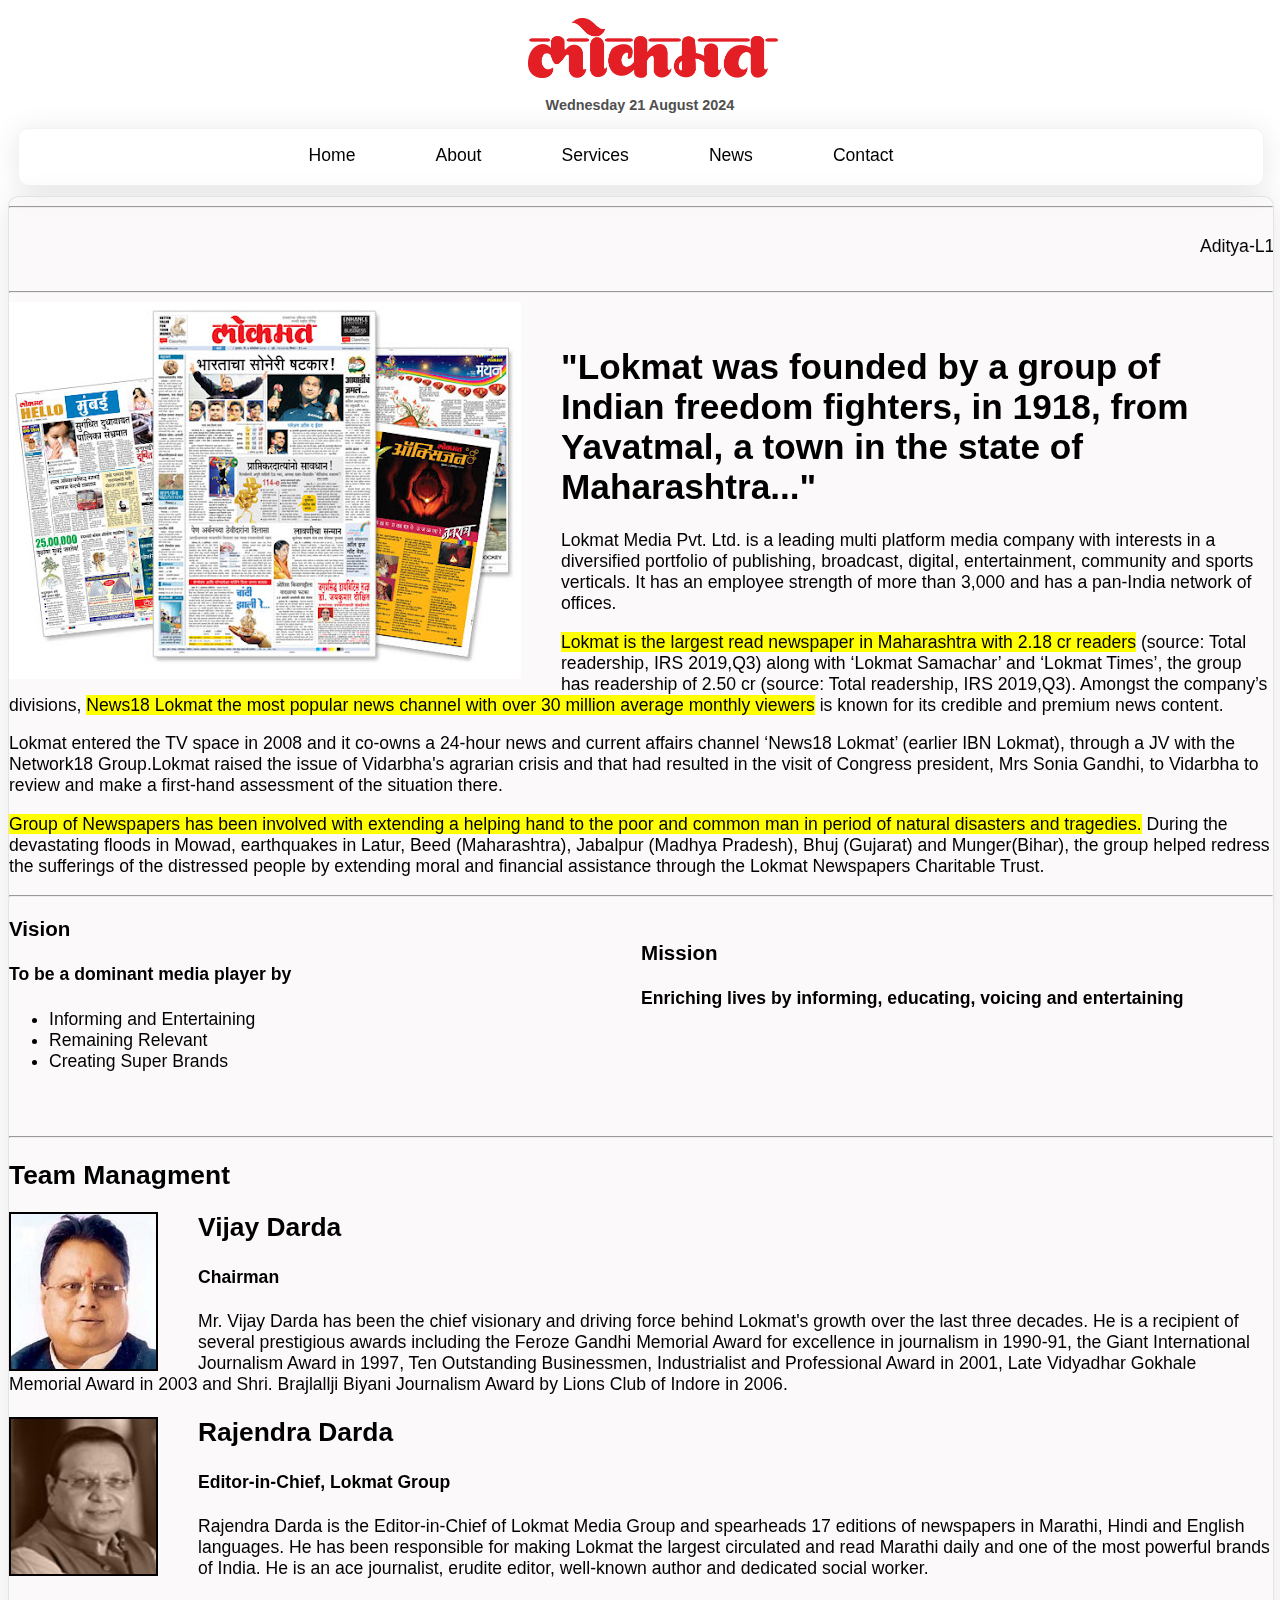
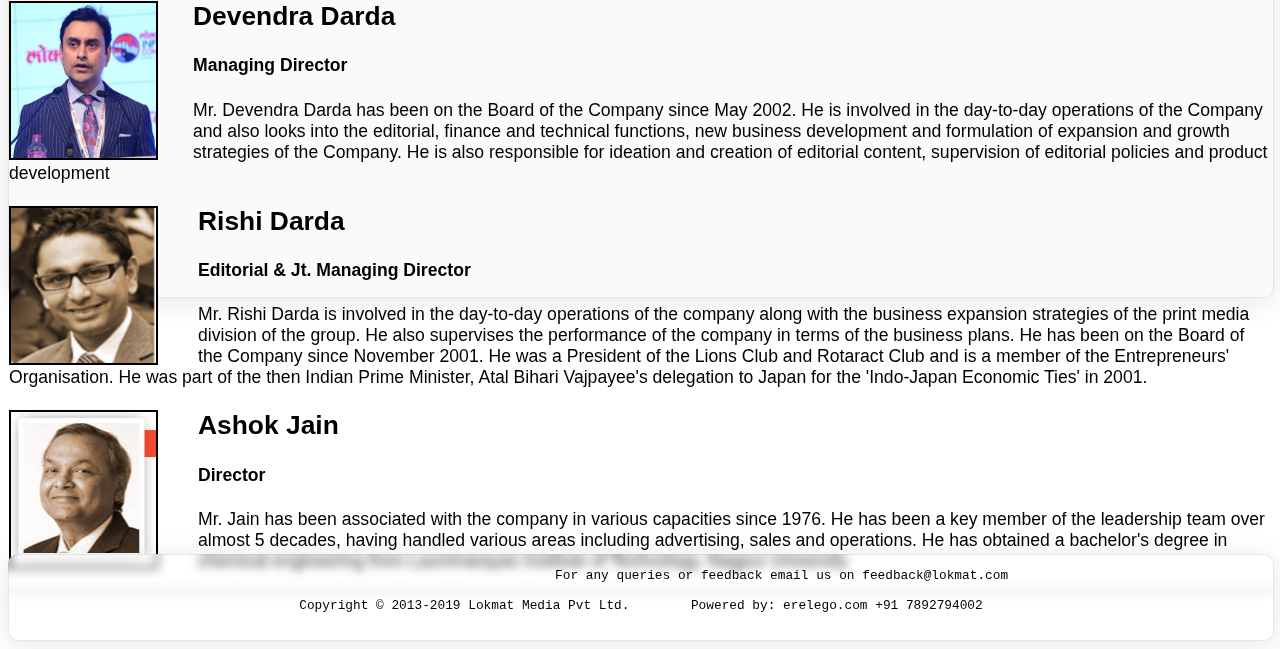
==== commit 7351820e: "done" ====
--- a/about.html
+++ b/about.html
@@ -11,7 +11,7 @@
 <body>
     <Header class="header">
         <img src="img/logo1.png" class="logo" alt="">
-        <p class="date" > <strong>Wednesday 21 August 2024 </strong> </p>
+        <p class="date" ><strong> Wednesday 21 August 2024 </strong></p>
         <nav class="nav">
             
             <a href="index.html" class="nav-item">Home </a>
@@ -112,7 +112,7 @@
         <hr>
     </main>
 
-    <footer style="margin-top:3rem ;">
+    <footer style="margin-top:16rem ;">
         <pre>
             For any queries or feedback email us on feedback@lokmat.com
             
--- a/css/about.css
+++ b/css/about.css
@@ -8,7 +8,7 @@
 .logo{
     width: 250px;
     height: 60px;
-    margin-left: 39%;
+    margin-left: 41%;
     padding-bottom: 0px;
 }
 /* Logo Lokmat CSS End */
@@ -23,7 +23,7 @@
 .nav-item{
     text-decoration: none;
     margin-right: 5rem;
-    font-family:'Times New Roman', Times, serif; 
+    font-family:Verdana, Geneva, Tahoma, sans-serif; 
     color: black;  
 }
 
@@ -39,13 +39,6 @@
 }
 /* Nav Bar CSS End */
 
-
-.date{
-    display: flex;
-    justify-content: center;
-    color: rgb(80, 80, 80);
-    font-size: small;
-}
 
 body{
     background-color: rgba(245, 237, 237, 0);
@@ -105,4 +98,16 @@
  margin-top: -12%;
  margin-bottom: 10%;
 }
+body{
+    font-family: Verdana, arial, sans-serif;
+    font-size: 1.1rem;
+}
 
+
+
+.date{
+    display: flex;
+    justify-content: center;
+    color: rgb(80, 80, 80);
+    font-size: 0.9rem;
+}